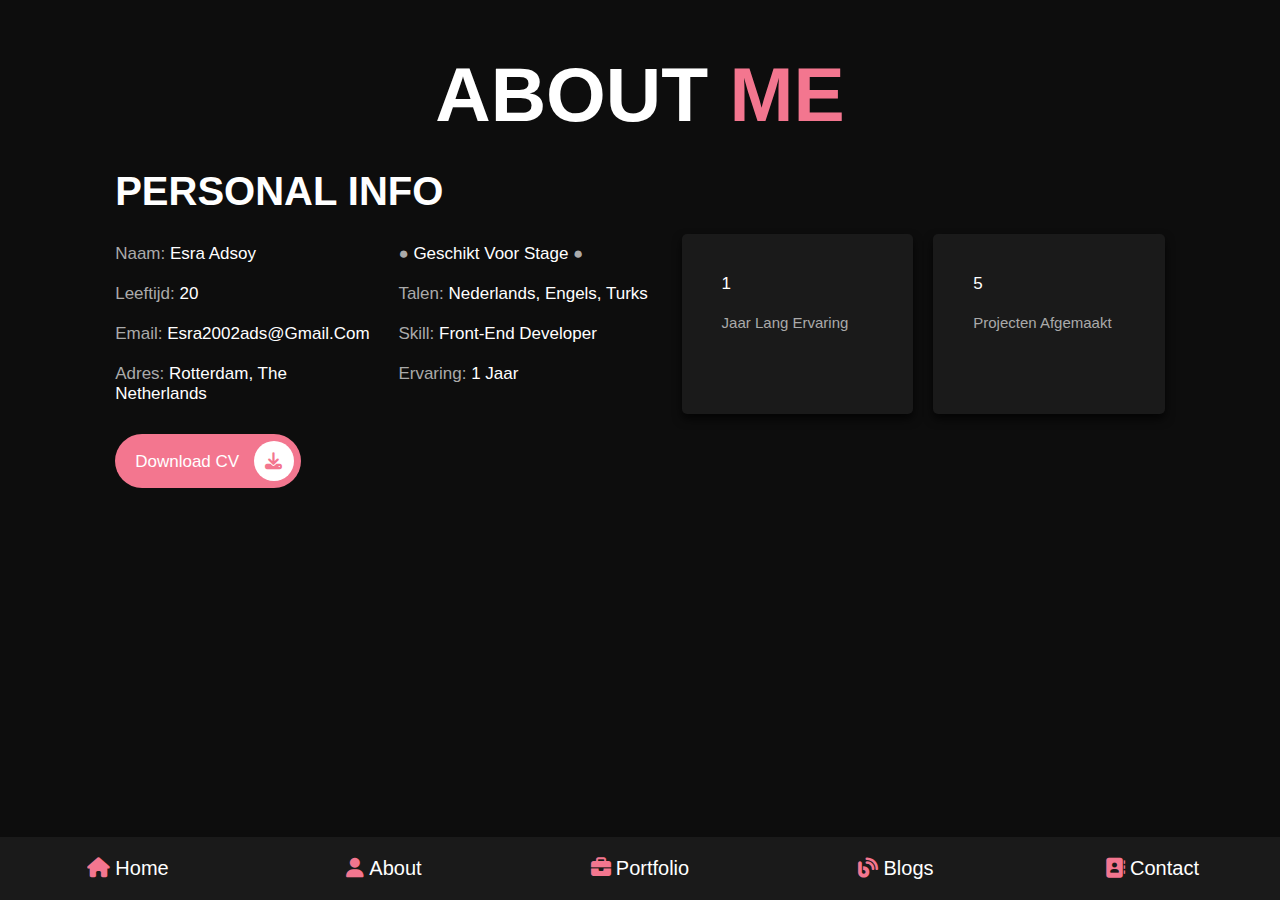
==== about.html @ f07617d9 "about bijna af" ====
<!DOCTYPE html>
<html lang="en">

<head>
       <meta charset="UTF-8">
       <meta http-equiv="X-UA-Compatible" content="IE=edge">
       <meta name="viewport" content="width=device-width, initial-scale=1.0">
       <title>about</title>
       <link rel="stylesheet" href="https://cdnjs.cloudflare.com/ajax/libs/font-awesome/6.1.1/css/all.min.css">
       <link rel="stylesheet" href="style.css">

</head>

<body>
       <nav class="navbar">
              <a href="index.html"><i class="fas fa-home"></i><span>home</span></a>
              <a href="about.html"><i class="fas fa-user"></i><span>about</span></a>
              <a href="portfolio.html"><i class="fas fa-briefcase"></i><span>portfolio</span></a>
              <a href="blogs.html"><i class="fas fa-blog"></i><span>blogs</span></a>
              <a href="contact.html"><i class="fas fa-address-book"></i><span>contact</span></a>
       </nav>

       <section class="about">
              <h1 class="heading">about <span>me</span></h1>
              <div class="row">
                     <div class="info-container">

                            <h1>personal info</h1>
<div class="box-container">
       <div class="box">
              <h3><span>naam:</span> Esra Adsoy</h3>
              <h3><span>leeftijd:</span> 20</h3>
              <h3><span>email:</span> esra2002ads@gmail.com</h3>
              <h3><span>adres:</span> Rotterdam, The Netherlands</h3>

       </div>

       <div class="box">
              <h3><span>●</span> geschikt voor stage <span>●</span></h3>
              <h3><span>talen:</span> nederlands, engels, turks</h3>
              <h3><span>skill:</span> front-end developer</h3>
              <h3><span>ervaring:</span> 1 jaar</h3>
       </div>

<div class="count-container">
       <div class="box">
              <h3>
              1
              </h3>
              <p>jaar lang ervaring</p>
       </div>
       <div class="box">
              <h3>
              5
              </h3>
              <p>projecten afgemaakt</p>
              
       </div>


</div>

</div>


                     <a href="#" class="btn">download CV <i class="fas fa-download"></i></a>
                     </div>
              </div>
       </section>
       <section></section>
</body>

</html>
---- style.css ----
@import url("https://fonts.googleapis.com/css2?family=Poppins:wght@100;300;400;500;600;700&display=swap");
* {
  font-family: 'Roboto', sans-serif;
  margin: 0;
  padding: 0;
  -webkit-box-sizing: border-box;
          box-sizing: border-box;
  text-decoration: none;
  outline: none;
  border: none;
  text-transform: capitalize;
}

html {
  font-size: 62.5%;
  overflow-x: hidden;
}

html::-webkit-scrollbar {
  width: 1rem;
}

html::-webkit-scrollbar-track {
  background: #0d0d0d;
}

html::-webkit-scrollbar-thumb {
  background: #f3768f;
  border-radius: 5rem;
}

body {
  background: #0d0d0d;
  padding-bottom: 6.5rem;
}

section {
  padding: 5rem 9%;
}

.heading {
  text-align: center;
  font-size: 6vw;
  color: #fff;
  margin-bottom: 3rem;
  text-transform: uppercase;
}

.heading span {
  text-transform: uppercase;
  color: #f3768f;
}

.btn {
  display: inline-block;
  margin-top: 1rem;
  border-radius: 5rem;
  background: #f3768f;
  padding: .7rem;
  font-size: 1.7rem;
  color: #fff;
  padding-left: 2rem;
}

.btn i {
  height: 4rem;
  width: 4rem;
  line-height: 4rem;
  font-size: 1.7rem;
  text-align: center;
  background: #fff;
  color: #f3768f;
  border-radius: 50%;
  margin-left: 1rem;
  -webkit-transition: .2s linear;
  transition: .2s linear;
}

.btn:hover i {
  margin-left: 2rem;
}

.navbar {
  position: fixed;
  bottom: 0;
  left: 0;
  right: 0;
  display: -webkit-box;
  display: -ms-flexbox;
  display: flex;
  z-index: 1000;
  -webkit-box-align: end;
      -ms-flex-align: end;
          align-items: flex-end;
}

.navbar a {
  padding: 2rem;
  font-size: 2rem;
  background: #1a1a1a;
  -webkit-box-flex: 1;
      -ms-flex: 1;
          flex: 1;
  color: #fff;
  text-align: center;
  -webkit-transition: .2s linear;
  transition: .2s linear;
}

.navbar a i {
  color: #f3768f;
  padding-right: .5rem;
}

.navbar a:hover {
  background: #f3768f;
}

.navbar a:hover i {
  color: #fff;
  padding-bottom: 6rem;
}

.home {
  display: -webkit-box;
  display: -ms-flexbox;
  display: flex;
  -webkit-box-align: center;
      -ms-flex-align: center;
          align-items: center;
  -ms-flex-wrap: wrap;
      flex-wrap: wrap;
  gap: 4rem;
  min-height: calc(100vh - 6.5rem);
}

.home .image {
  -webkit-box-flex: 1;
      -ms-flex: 1 1 42rem;
          flex: 1 1 42rem;
  text-align: center;
}

.home .image img {
  height: 40rem;
  width: 40rem;
  border-radius: 30% 70% 70% 30% / 30% 30% 70% 70%;
}

.home .content {
  -webkit-box-flex: 1;
      -ms-flex: 1 1 42rem;
          flex: 1 1 42rem;
}

.home .content h3 {
  color: #fff;
  font-size: 4rem;
  padding-bottom: .5rem;
}

.home .content span {
  font-size: 3rem;
  color: #f3768f;
  padding: .5rem 0;
  display: block;
}

.home .content p {
  font-size: 1.5rem;
  color: #aaa;
  padding: 1rem 0;
  line-height: 2;
}

.about .row {
  display: -webkit-box;
  display: -ms-flexbox;
  display: flex;
  -webkit-box-align: center;
      -ms-flex-align: center;
          align-items: center;
  -ms-flex-wrap: wrap;
      flex-wrap: wrap;
  gap: 2rem;
}

.about .row .info-container {
  -webkit-box-flex: 1;
      -ms-flex: 1 1 42rem;
          flex: 1 1 42rem;
}

.about .row .info-container h1 {
  font-size: 4rem;
  color: #fff;
  text-transform: uppercase;
  padding-bottom: 1rem;
}

.about .row .info-container .box-container {
  padding: 1rem 0;
  display: -webkit-box;
  display: -ms-flexbox;
  display: flex;
  -ms-flex-wrap: wrap;
      flex-wrap: wrap;
  gap: 2rem;
}

.about .row .info-container .box-container .box {
  -webkit-box-flex: 1;
      -ms-flex: 1 1 20rem;
          flex: 1 1 20rem;
}

.about .row .info-container .box-container .box h3 {
  font-size: 1.7rem;
  color: #fff;
  padding: 1rem 0;
  font-weight: normal;
}

.about .row .info-container .box-container .box h3 span {
  color: #aaa;
  font-weight: lighter;
}

.about .row .count-container {
  -webkit-box-flex: 1;
      -ms-flex: 1 1 42rem;
          flex: 1 1 42rem;
  display: -webkit-box;
  display: -ms-flexbox;
  display: flex;
  -ms-flex-wrap: wrap;
      flex-wrap: wrap;
  gap: 2rem;
}

.about .row .count-container .box {
  -webkit-box-flex: 1;
      -ms-flex: 1 1 20rem;
          flex: 1 1 20rem;
  padding: 3rem 4rem;
  border-radius: .5rem;
  background: #1a1a1a;
  -webkit-box-shadow: 0 0.5rem 1rem rgba(0, 0, 0, 0.7);
          box-shadow: 0 0.5rem 1rem rgba(0, 0, 0, 0.7);
}

.about .row .count-container .box h3 {
  font-size: 5rem;
  color: #f3768f;
}

.about .row .count-container .box p {
  padding-top: 1rem;
  font-size: 1.5rem;
  color: #aaa;
}

@media (max-width: 1200px) {
  html {
    font-size: 55%;
  }
  section {
    padding: 3rem 2rem;
  }
}

@media (max-width: 768px) {
  .heading {
    font-size: 12vw;
  }
  .navbar a i {
    padding: 0;
  }
  .navbar a span {
    display: none;
  }
  .navbar a:hover {
    padding-bottom: 2rem;
  }
  .home {
    text-align: center;
    gap: 2rem;
  }
  .home .image img {
    height: 30rem;
    width: 30rem;
  }
  .home .content h3 {
    font-size: 3rem;
  }
  .home .content span {
    font-size: 2.5rem;
  }
}

@media (max-width: 450px) {
  html {
    font-size: 50%;
  }
}
/*# sourceMappingURL=style.css.map */
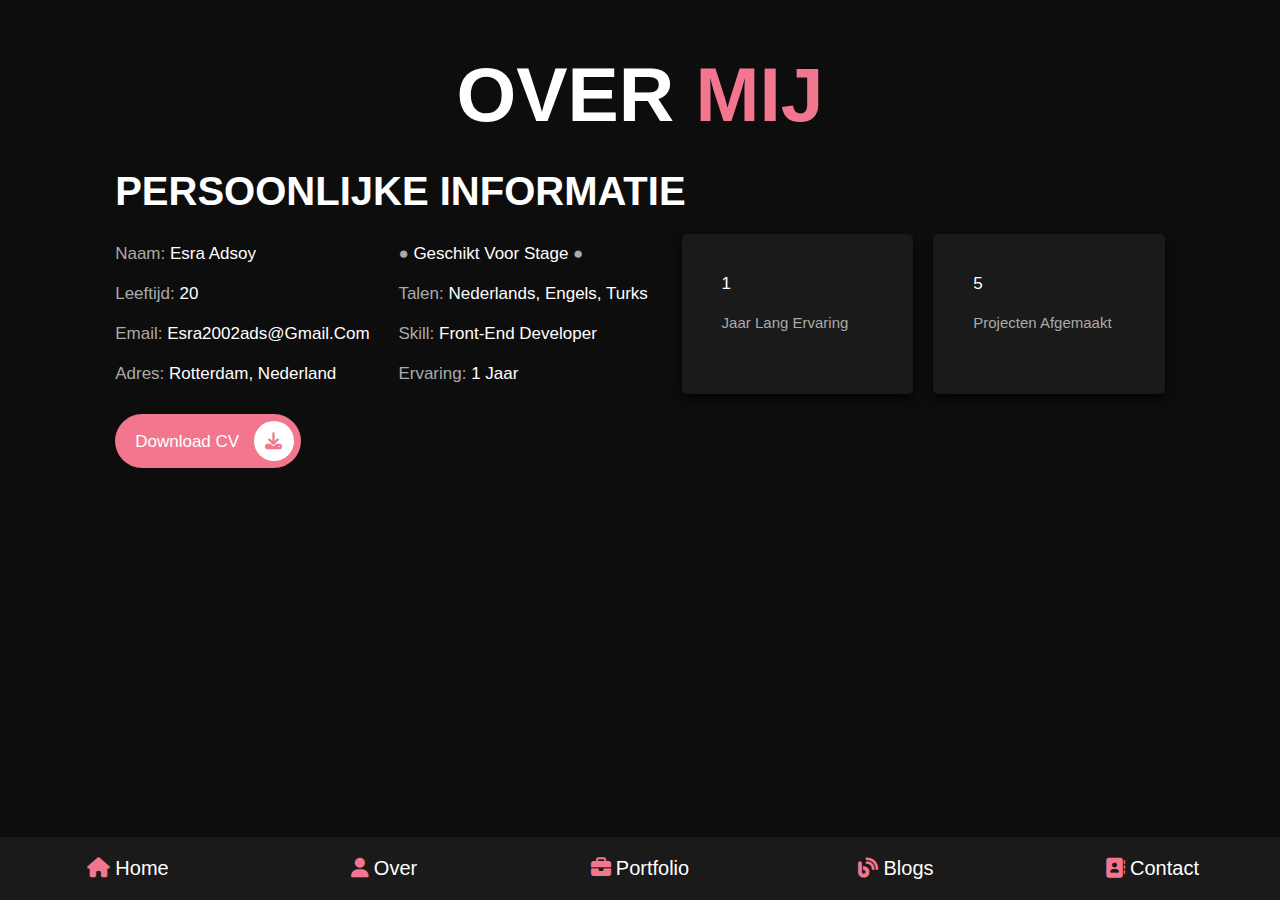
==== commit a989fb0f: "." ====
--- a/about.html
+++ b/about.html
@@ -5,7 +5,7 @@
        <meta charset="UTF-8">
        <meta http-equiv="X-UA-Compatible" content="IE=edge">
        <meta name="viewport" content="width=device-width, initial-scale=1.0">
-       <title>about</title>
+       <title>over</title>
        <link rel="stylesheet" href="https://cdnjs.cloudflare.com/ajax/libs/font-awesome/6.1.1/css/all.min.css">
        <link rel="stylesheet" href="style.css">
 
@@ -14,24 +14,24 @@
 <body>
        <nav class="navbar">
               <a href="index.html"><i class="fas fa-home"></i><span>home</span></a>
-              <a href="about.html"><i class="fas fa-user"></i><span>about</span></a>
+              <a href="about.html"><i class="fas fa-user"></i><span>over</span></a>
               <a href="portfolio.html"><i class="fas fa-briefcase"></i><span>portfolio</span></a>
               <a href="blogs.html"><i class="fas fa-blog"></i><span>blogs</span></a>
               <a href="contact.html"><i class="fas fa-address-book"></i><span>contact</span></a>
        </nav>
 
        <section class="about">
-              <h1 class="heading">about <span>me</span></h1>
+              <h1 class="heading">over <span>mij</span></h1>
               <div class="row">
                      <div class="info-container">
 
-                            <h1>personal info</h1>
+                            <h1>persoonlijke informatie</h1>
 <div class="box-container">
        <div class="box">
               <h3><span>naam:</span> Esra Adsoy</h3>
               <h3><span>leeftijd:</span> 20</h3>
               <h3><span>email:</span> esra2002ads@gmail.com</h3>
-              <h3><span>adres:</span> Rotterdam, The Netherlands</h3>
+              <h3><span>adres:</span> Rotterdam, Nederland</h3>
 
        </div>
 
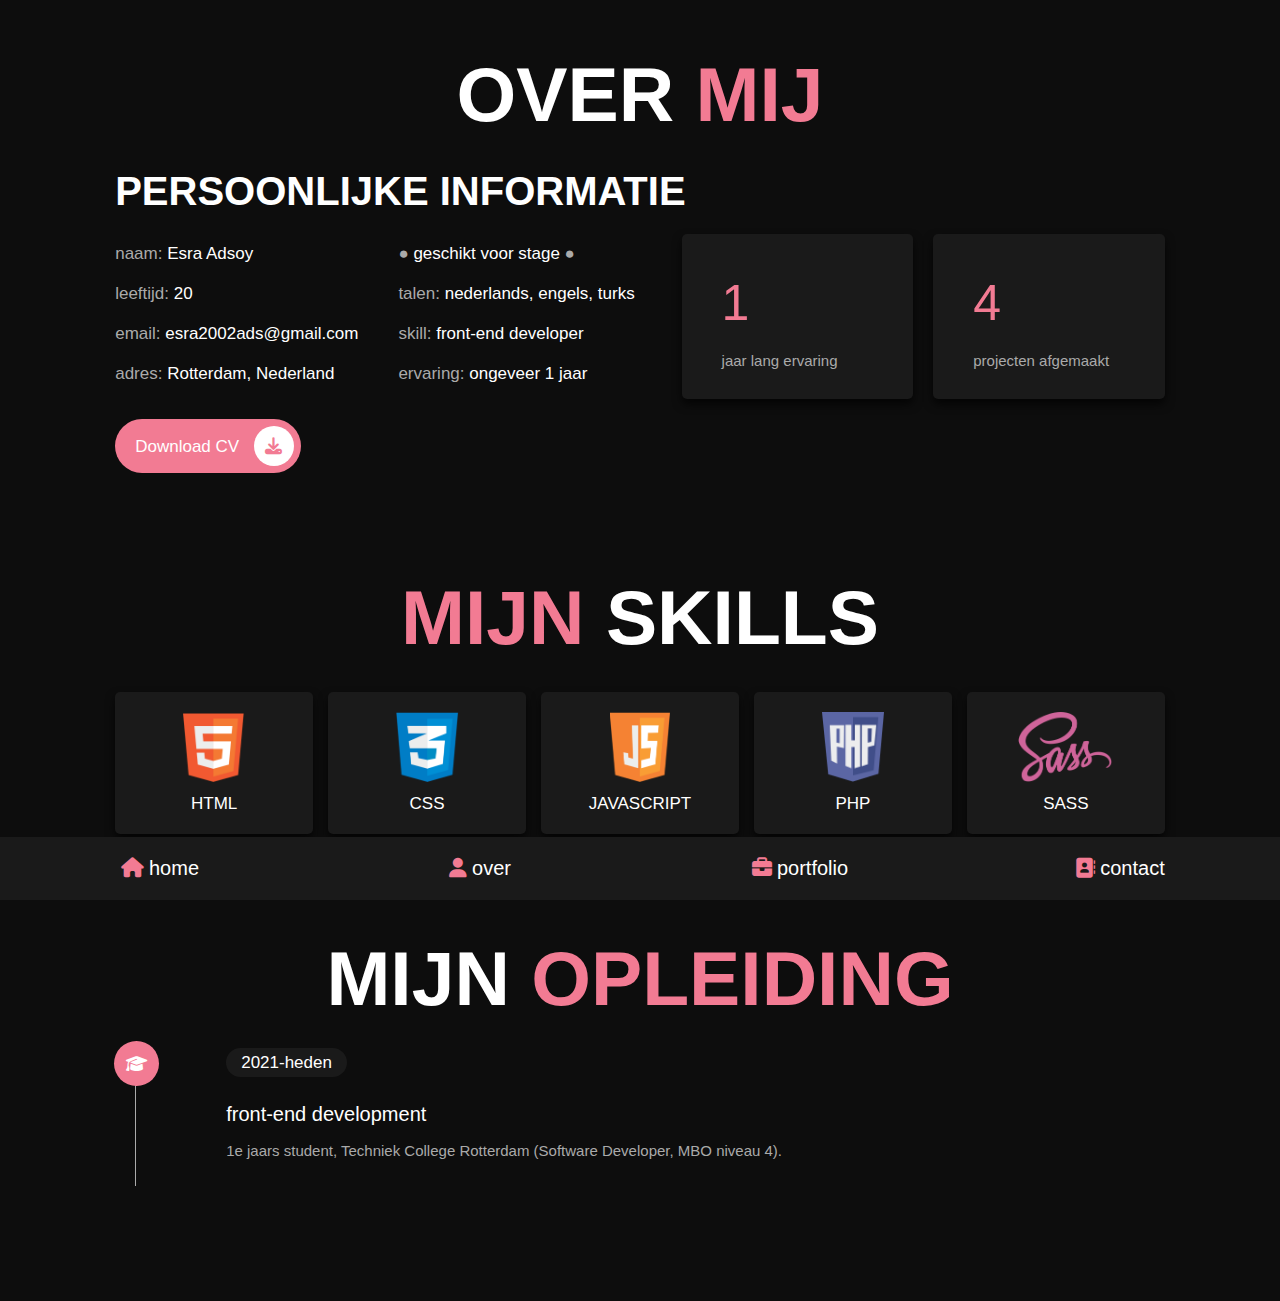
==== commit ef5557a5: "klaar" ====
--- a/about.html
+++ b/about.html
@@ -8,7 +8,9 @@
        <title>over</title>
        <link rel="stylesheet" href="https://cdnjs.cloudflare.com/ajax/libs/font-awesome/6.1.1/css/all.min.css">
        <link rel="stylesheet" href="style.css">
-
+       <meta name="autor" content="Esra Adsoy">
+       <meta name="keywords" content="portfolio, student">
+       
 </head>
 
 <body>
@@ -16,7 +18,6 @@
               <a href="index.html"><i class="fas fa-home"></i><span>home</span></a>
               <a href="about.html"><i class="fas fa-user"></i><span>over</span></a>
               <a href="portfolio.html"><i class="fas fa-briefcase"></i><span>portfolio</span></a>
-              <a href="blogs.html"><i class="fas fa-blog"></i><span>blogs</span></a>
               <a href="contact.html"><i class="fas fa-address-book"></i><span>contact</span></a>
        </nav>
 
@@ -25,49 +26,85 @@
               <div class="row">
                      <div class="info-container">
 
-                            <h1>persoonlijke informatie</h1>
-<div class="box-container">
-       <div class="box">
-              <h3><span>naam:</span> Esra Adsoy</h3>
-              <h3><span>leeftijd:</span> 20</h3>
-              <h3><span>email:</span> esra2002ads@gmail.com</h3>
-              <h3><span>adres:</span> Rotterdam, Nederland</h3>
+                            <h1>Persoonlijke informatie</h1>
+                            <div class="box-container">
+                                   <div class="box">
+                                          <h3><span>naam:</span> Esra Adsoy</h3>
+                                          <h3><span>leeftijd:</span> 20</h3>
+                                          <h3><span>email:</span> esra2002ads@gmail.com</h3>
+                                          <h3><span>adres:</span> Rotterdam, Nederland</h3>
 
-       </div>
+                                   </div>
 
-       <div class="box">
-              <h3><span>●</span> geschikt voor stage <span>●</span></h3>
-              <h3><span>talen:</span> nederlands, engels, turks</h3>
-              <h3><span>skill:</span> front-end developer</h3>
-              <h3><span>ervaring:</span> 1 jaar</h3>
-       </div>
+                                   <div class="box">
+                                          <h3><span>●</span> geschikt voor stage <span>●</span></h3>
+                                          <h3><span>talen:</span> nederlands, engels, turks</h3>
+                                          <h3><span>skill:</span> front-end developer</h3>
+                                          <h3><span>ervaring:</span> ongeveer 1 jaar</h3>
+                                   </div>
 
-<div class="count-container">
-       <div class="box">
-              <h3>
-              1
-              </h3>
-              <p>jaar lang ervaring</p>
-       </div>
-       <div class="box">
-              <h3>
-              5
-              </h3>
-              <p>projecten afgemaakt</p>
-              
-       </div>
+                                   <div class="count-container">
+                                          <div class="box">
+                                                 <h3>
+                                                        1
+                                                 </h3>
+                                                 <p>jaar lang ervaring</p>
+                                          </div>
+                                          <div class="box">
+                                                 <h3>
+                                                        4
+                                                 </h3>
+                                                 <p>projecten afgemaakt</p>
+
+                                          </div>
 
 
-</div>
+                                   </div>
 
-</div>
+                            </div>
 
 
-                     <a href="#" class="btn">download CV <i class="fas fa-download"></i></a>
+                            <a href="Esra Adsoy CV.docx" class="btn">Download CV <i class="fas fa-download"></i></a>
                      </div>
               </div>
        </section>
-       <section></section>
+       <section class="skills">
+              <h1 class="heading"><span>Mijn </span>skills</h1>
+              <div class="box-container">
+                     <div class="box">
+                            <img src="images/icon-1.png" alt="html">
+                            <h3>html</h3>
+                     </div>
+                     <div class="box">
+                            <img src="images/icon-2.png" alt="css">
+                            <h3>css</h3>
+                     </div>
+                     <div class="box">
+                            <img src="images/icon-3.png" alt="javascript">
+                            <h3>javascript</h3>
+                     </div>
+                     <div class="box">
+                            <img src="images/icon-5.png" alt="php">
+                            <h3>php</h3>
+                     </div>                     
+                     <div class="box">
+                            <img src="images/icon-4.png" alt="sass">
+                            <h3>sass</h3>
+                     </div>
+              </div>
+       </section>
+
+       <section class="education">
+              <h1 class="heading">Mijn <span>opleiding</span></h1>
+              <div class="box-container">
+                     <div class="box">
+                           <a href="https://www.techniekcollegerotterdam.nl/"> <i class="fas fa-graduation-cap"></i></a>
+                            <span>2021-heden</span>
+                            <h3>front-end development</h3>
+                            <p>1e jaars student, Techniek College Rotterdam (Software Developer, MBO niveau 4).</p>
+                     </div>
+              </div>
+       </section>
 </body>
 
 </html>--- a/style.css
+++ b/style.css
@@ -8,7 +8,7 @@
   text-decoration: none;
   outline: none;
   border: none;
-  text-transform: capitalize;
+  text-transform: none;
 }
 
 html {
@@ -25,7 +25,7 @@
 }
 
 html::-webkit-scrollbar-thumb {
-  background: #f3768f;
+  background: #f27b93;
   border-radius: 5rem;
 }
 
@@ -48,14 +48,14 @@
 
 .heading span {
   text-transform: uppercase;
-  color: #f3768f;
+  color: #f27b93;
 }
 
 .btn {
   display: inline-block;
   margin-top: 1rem;
   border-radius: 5rem;
-  background: #f3768f;
+  background: #f27b93;
   padding: .7rem;
   font-size: 1.7rem;
   color: #fff;
@@ -69,7 +69,7 @@
   font-size: 1.7rem;
   text-align: center;
   background: #fff;
-  color: #f3768f;
+  color: #f27b93;
   border-radius: 50%;
   margin-left: 1rem;
   -webkit-transition: .2s linear;
@@ -108,12 +108,12 @@
 }
 
 .navbar a i {
-  color: #f3768f;
+  color: #f27b93;
   padding-right: .5rem;
 }
 
 .navbar a:hover {
-  background: #f3768f;
+  background: #f27b93;
 }
 
 .navbar a:hover i {
@@ -142,8 +142,8 @@
 }
 
 .home .image img {
-  height: 40rem;
-  width: 40rem;
+  height: 36rem;
+  width: 35rem;
   border-radius: 30% 70% 70% 30% / 30% 30% 70% 70%;
 }
 
@@ -161,12 +161,42 @@
 
 .home .content span {
   font-size: 3rem;
-  color: #f3768f;
+  color: #f27b93;
   padding: .5rem 0;
   display: block;
 }
 
 .home .content p {
+  font-size: 1.5rem;
+  color: #aaa;
+  padding: 1rem 0;
+  line-height: 2;
+}
+
+.aboutmy {
+  margin: 14rem;
+}
+
+.aboutmy .aboutme {
+  -webkit-box-flex: 1;
+      -ms-flex: 1 1 42rem;
+          flex: 1 1 42rem;
+}
+
+.aboutmy .aboutme h3 {
+  color: #fff;
+  font-size: 4rem;
+  padding-bottom: .5rem;
+}
+
+.aboutmy .aboutme span {
+  font-size: 3rem;
+  color: #f27b93;
+  padding: .5rem 0;
+  display: block;
+}
+
+.aboutmy .aboutme p {
   font-size: 1.5rem;
   color: #aaa;
   padding: 1rem 0;
@@ -226,7 +256,7 @@
   font-weight: lighter;
 }
 
-.about .row .count-container {
+.about .row .info-container .box-container .count-container {
   -webkit-box-flex: 1;
       -ms-flex: 1 1 42rem;
           flex: 1 1 42rem;
@@ -238,7 +268,7 @@
   gap: 2rem;
 }
 
-.about .row .count-container .box {
+.about .row .info-container .box-container .count-container .box {
   -webkit-box-flex: 1;
       -ms-flex: 1 1 20rem;
           flex: 1 1 20rem;
@@ -249,15 +279,503 @@
           box-shadow: 0 0.5rem 1rem rgba(0, 0, 0, 0.7);
 }
 
-.about .row .count-container .box h3 {
+.about .row .info-container .box-container .count-container .box h3 {
   font-size: 5rem;
-  color: #f3768f;
-}
-
-.about .row .count-container .box p {
+  color: #f27b93;
+}
+
+.about .row .info-container .box-container .count-container .box p {
   padding-top: 1rem;
   font-size: 1.5rem;
   color: #aaa;
+}
+
+.skills .box-container {
+  display: -ms-grid;
+  display: grid;
+  -ms-grid-columns: (minmax(16rem, 1fr))[auto-fit];
+      grid-template-columns: repeat(auto-fit, minmax(16rem, 1fr));
+  gap: 1.5rem;
+}
+
+.skills .box-container .box {
+  padding: 2rem;
+  text-align: center;
+  -webkit-box-shadow: 0 0.5rem 1rem rgba(0, 0, 0, 0.7);
+          box-shadow: 0 0.5rem 1rem rgba(0, 0, 0, 0.7);
+  border-radius: .5rem;
+  background: #1a1a1a;
+}
+
+.skills .box-container .box:hover {
+  background: #fff;
+}
+
+.skills .box-container .box:hover h3 {
+  color: #0d0d0d;
+}
+
+.skills .box-container .box img {
+  height: 7rem;
+  margin-bottom: 1rem;
+}
+
+.skills .box-container .box h3 {
+  color: #fff;
+  font-size: 1.7rem;
+  font-weight: normal;
+  text-transform: uppercase;
+}
+
+.education .box-container {
+  display: -webkit-box;
+  display: -ms-flexbox;
+  display: flex;
+  -ms-flex-wrap: wrap;
+      flex-wrap: wrap;
+}
+
+.education .box-container .box {
+  -webkit-box-flex: 1;
+      -ms-flex: 1 1 40rem;
+          flex: 1 1 40rem;
+  margin-left: 2rem;
+  padding: 2rem;
+  padding-top: 0;
+  padding-bottom: 0;
+  padding-left: 9rem;
+  padding-bottom: 2rem;
+  border-left: 0.1rem solid #aaa;
+  position: relative;
+}
+
+.education .box-container .box i {
+  height: 4.5rem;
+  width: 4.5rem;
+  line-height: 4.5rem;
+  font-size: 1.7rem;
+  border-radius: 50%;
+  background: #f27b93;
+  color: #fff;
+  text-align: center;
+  position: absolute;
+  top: -1.25rem;
+  left: -2.25rem;
+}
+
+.education .box-container .box span {
+  font-size: 1.7rem;
+  color: #fff;
+  border-radius: 5rem;
+  padding: .5rem 1.5rem;
+  background: #1a1a1a;
+}
+
+.education .box-container .box h3 {
+  font-size: 2rem;
+  padding: 1rem 0;
+  color: #fff;
+  font-weight: normal;
+  padding-top: 3rem;
+}
+
+.education .box-container .box p {
+  font-size: 1.5rem;
+  color: #aaa;
+  line-height: 2;
+}
+
+.portfolio {
+  text-align: center;
+}
+
+.portfolio .box-container {
+  display: -ms-grid;
+  display: grid;
+  -ms-grid-columns: (minmax(50rem, 1fr))[auto-fit];
+      grid-template-columns: repeat(auto-fit, minmax(50rem, 1fr));
+  gap: 1.5rem;
+  margin-bottom: 2rem;
+}
+
+.portfolio .box-container .box {
+  height: 25rem;
+  overflow: hidden;
+  position: relative;
+}
+
+.portfolio .box-container .box:hover .content {
+  -webkit-transform: translateY(0%);
+          transform: translateY(0%);
+}
+
+.portfolio .box-container .box img {
+  height: 100%;
+  width: 100%;
+  -o-object-fit: cover;
+     object-fit: cover;
+}
+
+.portfolio .box-container .box .content {
+  position: absolute;
+  top: 0;
+  left: 0;
+  height: 100%;
+  width: 100%;
+  background: #1a1a1a;
+  display: -webkit-box;
+  display: -ms-flexbox;
+  display: flex;
+  -webkit-box-orient: vertical;
+  -webkit-box-direction: normal;
+      -ms-flex-flow: column;
+          flex-flow: column;
+  -webkit-box-align: center;
+      -ms-flex-align: center;
+          align-items: center;
+  -webkit-box-pack: center;
+      -ms-flex-pack: center;
+          justify-content: center;
+  padding: 2rem;
+  -webkit-transform: translateY(-100%);
+          transform: translateY(-100%);
+  -webkit-transition: .2s linear;
+  transition: .2s linear;
+}
+
+.portfolio .box-container .box h3 {
+  font-size: 2.5rem;
+  color: #fff;
+  text-transform: uppercase;
+  font-weight: normal;
+}
+
+.portfolio .box-container .box p {
+  padding: 1rem 0;
+  font-size: 1.5rem;
+  line-height: 2;
+  color: #aaa;
+}
+
+.portfolio .box-container .box a {
+  font-size: 2rem;
+  color: #f27b93;
+}
+
+.portfolio .box-container .box a:hover {
+  color: #fff;
+}
+
+.project1 {
+  margin: 14rem;
+}
+
+.project1 .uitleg1 {
+  -webkit-box-flex: 1;
+      -ms-flex: 1 1 42rem;
+          flex: 1 1 42rem;
+}
+
+.project1 .uitleg1 h3 {
+  color: #fff;
+  font-size: 4rem;
+  padding-bottom: .5rem;
+}
+
+.project1 .uitleg1 span {
+  font-size: 3rem;
+  color: #f27b93;
+  padding: .5rem 0;
+  display: block;
+}
+
+.project1 .uitleg1 p {
+  font-size: 1.5rem;
+  color: #aaa;
+  padding: 1rem 0;
+  line-height: 2;
+}
+
+.project2 {
+  margin: 14rem;
+}
+
+.project2 .uitleg2 {
+  -webkit-box-flex: 1;
+      -ms-flex: 1 1 42rem;
+          flex: 1 1 42rem;
+}
+
+.project2 .uitleg2 h3 {
+  color: #fff;
+  font-size: 4rem;
+  padding-bottom: .5rem;
+}
+
+.project2 .uitleg2 span {
+  font-size: 3rem;
+  color: #f27b93;
+  padding: .5rem 0;
+  display: block;
+}
+
+.project2 .uitleg2 p {
+  font-size: 1.5rem;
+  color: #aaa;
+  padding: 1rem 0;
+  line-height: 2;
+}
+
+.project3 {
+  margin: 14rem;
+}
+
+.project3 .uitleg3 {
+  -webkit-box-flex: 1;
+      -ms-flex: 1 1 42rem;
+          flex: 1 1 42rem;
+}
+
+.project3 .uitleg3 h3 {
+  color: #fff;
+  font-size: 4rem;
+  padding-bottom: .5rem;
+}
+
+.project3 .uitleg3 span {
+  font-size: 3rem;
+  color: #f27b93;
+  padding: .5rem 0;
+  display: block;
+}
+
+.project3 .uitleg3 p {
+  font-size: 1.5rem;
+  color: #aaa;
+  padding: 1rem 0;
+  line-height: 2;
+}
+
+.project4 {
+  margin: 14rem;
+}
+
+.project4 .uitleg4 {
+  -webkit-box-flex: 1;
+      -ms-flex: 1 1 42rem;
+          flex: 1 1 42rem;
+}
+
+.project4 .uitleg4 h3 {
+  color: #fff;
+  font-size: 4rem;
+  padding-bottom: .5rem;
+}
+
+.project4 .uitleg4 span {
+  font-size: 3rem;
+  color: #f27b93;
+  padding: .5rem 0;
+  display: block;
+}
+
+.project4 .uitleg4 p {
+  font-size: 1.5rem;
+  color: #aaa;
+  padding: 1rem 0;
+  line-height: 2;
+}
+
+.blogs .box-container {
+  display: -ms-grid;
+  display: grid;
+  -ms-grid-columns: (minmax(31rem, 1fr))[auto-fit];
+      grid-template-columns: repeat(auto-fit, minmax(31rem, 1fr));
+  gap: 1.5rem;
+}
+
+.blogs .box-container .box {
+  text-align: center;
+  padding: 2rem;
+  border-radius: .5rem;
+  background: #1a1a1a;
+  -webkit-box-shadow: 0 0.5rem 1rem rgba(0, 0, 0, 0.7);
+          box-shadow: 0 0.5rem 1rem rgba(0, 0, 0, 0.7);
+}
+
+.blogs .box-container .box:hover .image img {
+  -webkit-transform: scale(1.2);
+          transform: scale(1.2);
+}
+
+.blogs .box-container .box .image {
+  height: 25rem;
+  width: 100%;
+  border-radius: .5rem;
+  overflow: hidden;
+}
+
+.blogs .box-container .box .image img {
+  height: 100%;
+  width: 100%;
+  -o-object-fit: cover;
+     object-fit: cover;
+  -webkit-transition: .2s linear;
+  transition: .2s linear;
+}
+
+.blogs .box-container .box .content .icons {
+  position: relative;
+  top: -1rem;
+  border-radius: .5rem;
+  padding: 1.5rem;
+  display: inline-block;
+  background: #0d0d0d;
+}
+
+.blogs .box-container .box .content .icons a {
+  font-size: 1.4rem;
+  margin: 0 1rem;
+  color: #fff;
+}
+
+.blogs .box-container .box .content .icons a:hover {
+  color: #f27b93;
+}
+
+.blogs .box-container .box .content .icons a i {
+  color: #f27b93;
+  padding-right: .5rem;
+}
+
+.blogs .box-container .box .content h3 {
+  font-size: 2rem;
+  color: #fff;
+}
+
+.blogs .box-container .box .content p {
+  font-size: 1.5rem;
+  color: #aaa;
+  padding: 1rem 0;
+  line-height: 2;
+  font-weight: normal;
+}
+
+.contact .row {
+  display: -webkit-box;
+  display: -ms-flexbox;
+  display: flex;
+  -webkit-box-align: center;
+      -ms-flex-align: center;
+          align-items: center;
+  -ms-flex-wrap: wrap;
+      flex-wrap: wrap;
+  gap: 2rem;
+}
+
+.contact .row .info-container {
+  width: 45rem;
+}
+
+.contact .row .info-container h1 {
+  font-size: 3rem;
+  text-transform: uppercase;
+  color: #fff;
+  padding-bottom: 1rem;
+}
+
+.contact .row .info-container p {
+  font-size: 1.5rem;
+  line-height: 2;
+  color: #aaa;
+  padding: 1rem 0;
+}
+
+.contact .row .info-container .box-container {
+  padding: 2rem 0;
+}
+
+.contact .row .info-container .box-container .box {
+  display: -webkit-box;
+  display: -ms-flexbox;
+  display: flex;
+  gap: 2rem;
+  padding: 1rem 0;
+}
+
+.contact .row .info-container .box-container .box i {
+  font-size: 3rem;
+  color: #f27b93;
+}
+
+.contact .row .info-container .box-container .box h3 {
+  font-size: 2rem;
+  color: #fff;
+}
+
+.contact .row .info-container .share a {
+  font-size: 2rem;
+  height: 4.5rem;
+  width: 4.5rem;
+  line-height: 4.5rem;
+  border-radius: 50%;
+  background: #1a1a1a;
+  color: #fff;
+  text-align: center;
+  margin-right: .3rem;
+}
+
+.contact .row .info-container .share a:hover {
+  background: #f27b93;
+}
+
+.contact .row form {
+  -webkit-box-flex: 1;
+      -ms-flex: 1 1 42rem;
+          flex: 1 1 42rem;
+}
+
+.contact .row form .inputBox {
+  display: -webkit-box;
+  display: -ms-flexbox;
+  display: flex;
+  -ms-flex-wrap: wrap;
+      flex-wrap: wrap;
+  -webkit-box-pack: justify;
+      -ms-flex-pack: justify;
+          justify-content: space-between;
+}
+
+.contact .row form .inputBox input {
+  width: 49%;
+}
+
+.contact .row form .inputBox input,
+.contact .row form textarea {
+  border-radius: 5rem;
+  padding: 1.2rem 1.8rem;
+  font-size: 1.6rem;
+  color: #fff;
+  text-transform: none;
+  margin: .7rem 0;
+  background: #1a1a1a;
+}
+
+.contact .row form textarea {
+  width: 100%;
+  border-radius: 2.5rem;
+  resize: none;
+  height: 25rem;
+}
+
+.contact .row form .btn {
+  padding: 1rem 3rem;
+  cursor: pointer;
+}
+
+.contact .row form .btn:hover {
+  background: #fff;
+  color: #0d0d0d;
 }
 
 @media (max-width: 1200px) {
@@ -296,6 +814,25 @@
   .home .content span {
     font-size: 2.5rem;
   }
+  .contact .row form .inputBox input {
+    width: 100%;
+    margin-bottom: 1rem;
+  }
+  .aboutmy {
+    margin: 1rem;
+  }
+  .project1 {
+    margin: 1rem;
+  }
+  .project2 {
+    margin: 1rem;
+  }
+  .project3 {
+    margin: 1rem;
+  }
+  .project4 {
+    margin: 1rem;
+  }
 }
 
 @media (max-width: 450px) {
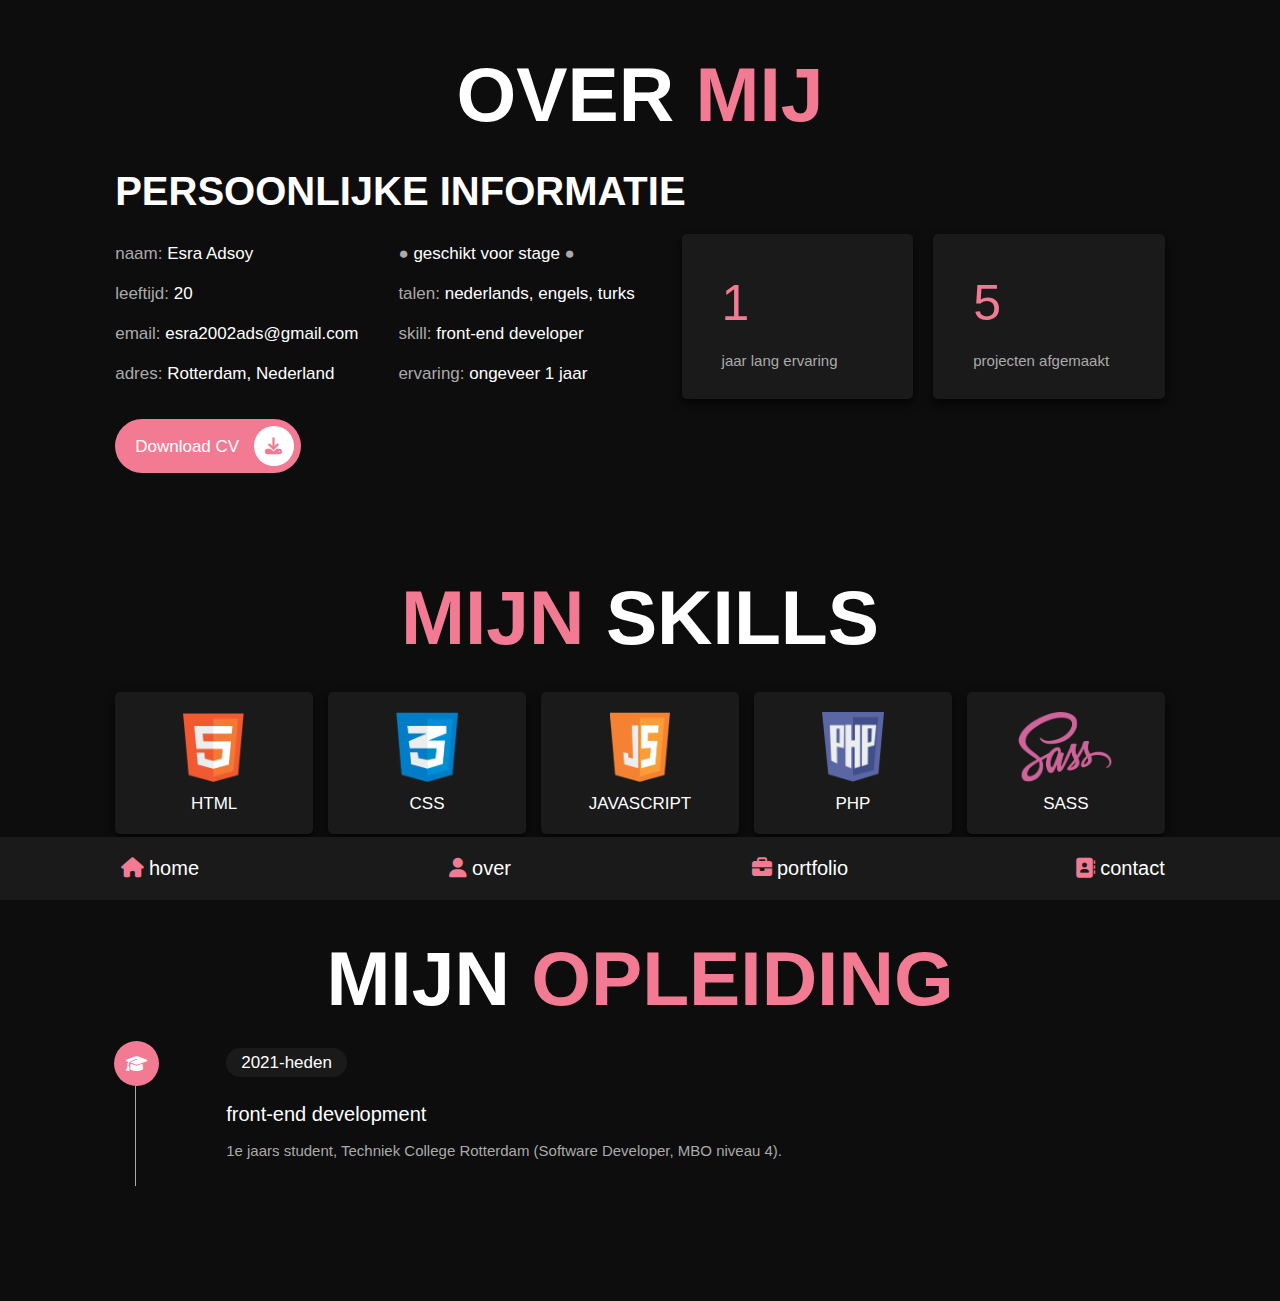
==== commit fc463e3f: "." ====
--- a/about.html
+++ b/about.html
@@ -52,7 +52,7 @@
                                           </div>
                                           <div class="box">
                                                  <h3>
-                                                        4
+                                                        5
                                                  </h3>
                                                  <p>projecten afgemaakt</p>
 
@@ -98,7 +98,7 @@
               <h1 class="heading">Mijn <span>opleiding</span></h1>
               <div class="box-container">
                      <div class="box">
-                           <a href="https://www.techniekcollegerotterdam.nl/"> <i class="fas fa-graduation-cap"></i></a>
+                           <a href="https://www.techniekcollegerotterdam.nl/" target=”_blank”> <i class="fas fa-graduation-cap"></i></a>
                             <span>2021-heden</span>
                             <h3>front-end development</h3>
                             <p>1e jaars student, Techniek College Rotterdam (Software Developer, MBO niveau 4).</p>
